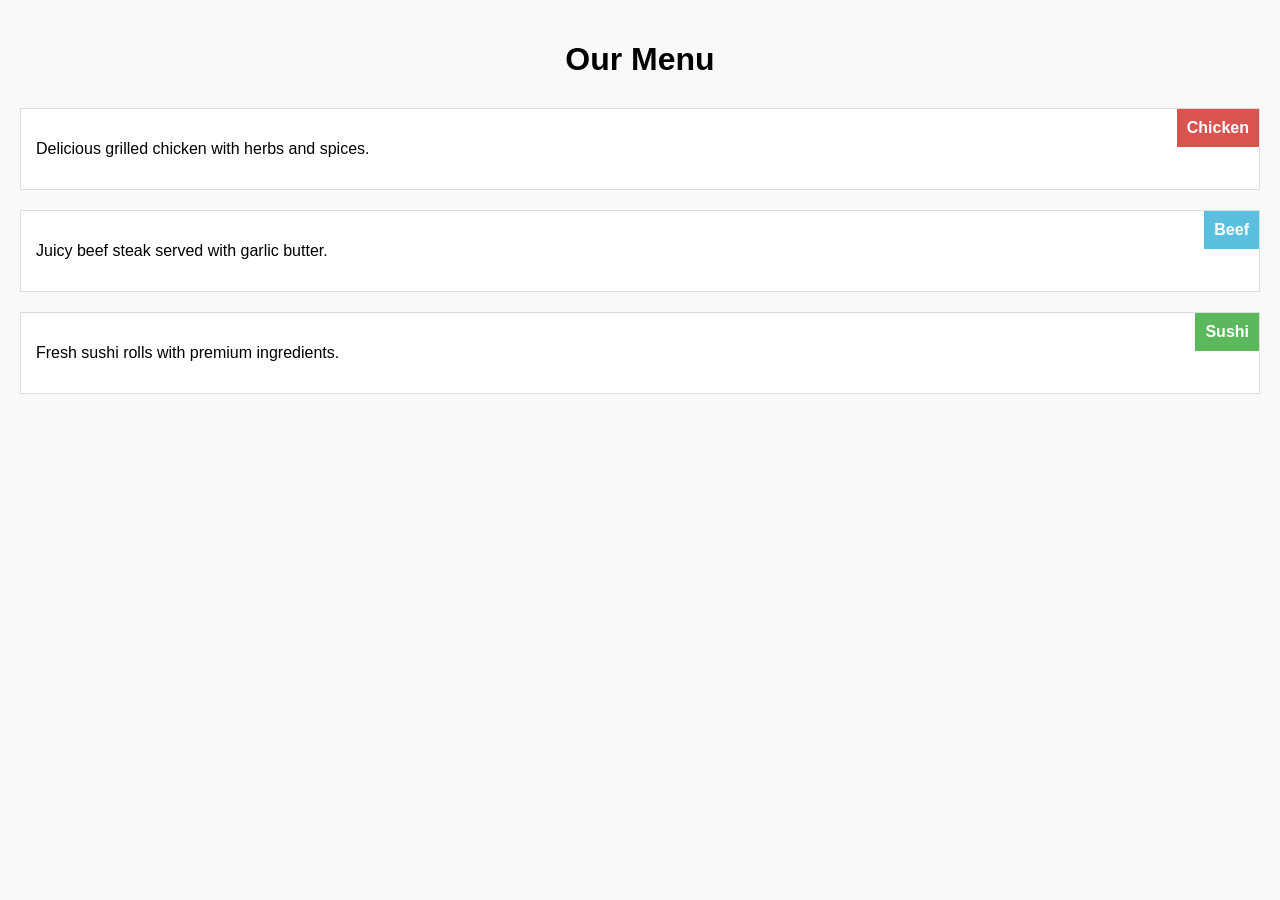
==== index.html @ c3e503fd "Add files via upload" ====
<!doctype html>
<html lang="en">
  <head>
    <meta charset="utf-8">
    <title>Module 5 Solution</title>
    <meta name="viewport" content="width=device-width, initial-scale=1">
    <link rel="stylesheet" href="style.css">
  </head>
  <body>
    <h1>Our Menu</h1>
    <div class="container">
      <section class="col-lg-4 col-md-6 col-sm-12">
        <div class="menu-item">
          <div class="menu-title chicken">Chicken</div>
          <p>Delicious grilled chicken with herbs and spices.</p>
        </div>
      </section>
      <section class="col-lg-4 col-md-6 col-sm-12">
        <div class="menu-item">
          <div class="menu-title beef">Beef</div>
          <p>Juicy beef steak served with garlic butter.</p>
        </div>
      </section>
      <section class="col-lg-4 col-md-12 col-sm-12">
        <div class="menu-item">
          <div class="menu-title sushi">Sushi</div>
          <p>Fresh sushi rolls with premium ingredients.</p>
        </div>
      </section>
    </div>
  </body>
</html>
---- style.css ----
* {
  box-sizing: border-box;
}
body {
  font-family: Arial, sans-serif;
  margin: 0;
  padding: 20px;
  background: #f9f9f9;
}
h1 {
  text-align: center;
  margin-bottom: 30px;
}
.container {
  display: flex;
  flex-wrap: wrap;
  gap: 20px;
  justify-content: center;
}
.menu-item {
  background: #fff;
  border: 1px solid #ddd;
  padding: 15px;
  width: 100%;
  position: relative;
}
.menu-title {
  font-weight: bold;
  padding: 10px;
  color: white;
  position: absolute;
  top: 0;
  right: 0;
}
.chicken {
  background-color: #d9534f;
}
.beef {
  background-color: #5bc0de;
}
.sushi {
  background-color: #5cb85c;
}
/* Responsive Columns */
.col-lg-4 {
  width: 30%;
}
.col-md-6 {
  width: 45%;
}
.col-sm-12 {
  width: 100%;
}
@media (max-width: 992px) {
  .col-lg-4 {
    width: 45%;
  }
}
@media (max-width: 768px) {
  .col-md-6, .col-lg-4 {
    width: 100%;
  }
}
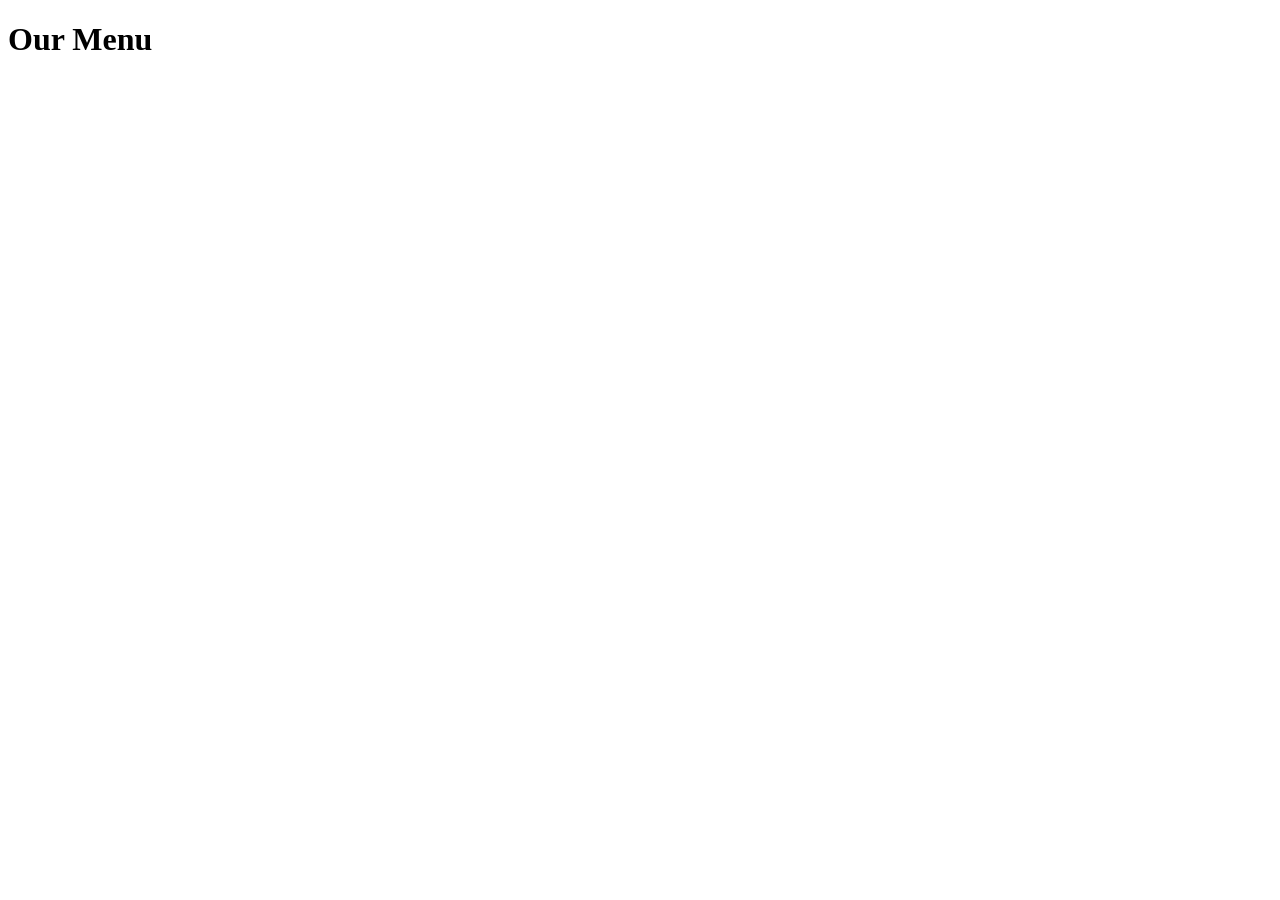
==== commit 820d1df1: "Add files via upload" ====
--- a/index.html
+++ b/index.html
@@ -1,32 +1,17 @@
 <!doctype html>
 <html lang="en">
-  <head>
-    <meta charset="utf-8">
-    <title>Module 5 Solution</title>
-    <meta name="viewport" content="width=device-width, initial-scale=1">
-    <link rel="stylesheet" href="style.css">
-  </head>
-  <body>
-    <h1>Our Menu</h1>
-    <div class="container">
-      <section class="col-lg-4 col-md-6 col-sm-12">
-        <div class="menu-item">
-          <div class="menu-title chicken">Chicken</div>
-          <p>Delicious grilled chicken with herbs and spices.</p>
-        </div>
-      </section>
-      <section class="col-lg-4 col-md-6 col-sm-12">
-        <div class="menu-item">
-          <div class="menu-title beef">Beef</div>
-          <p>Juicy beef steak served with garlic butter.</p>
-        </div>
-      </section>
-      <section class="col-lg-4 col-md-12 col-sm-12">
-        <div class="menu-item">
-          <div class="menu-title sushi">Sushi</div>
-          <p>Fresh sushi rolls with premium ingredients.</p>
-        </div>
-      </section>
-    </div>
-  </body>
+<head>
+  <meta charset="utf-8">
+  <title>Restaurant Menu</title>
+  <meta name="viewport" content="width=device-width, initial-scale=1">
+  <link rel="stylesheet" href="css/styles.css">
+  <script src="js/ajax-utils.js"></script>
+  <script src="js/script.js" defer></script>
+</head>
+<body>
+  <h1>Our Menu</h1>
+  <div id="main-content">
+    <!-- Dynamic content will load here -->
+  </div>
+</body>
 </html>
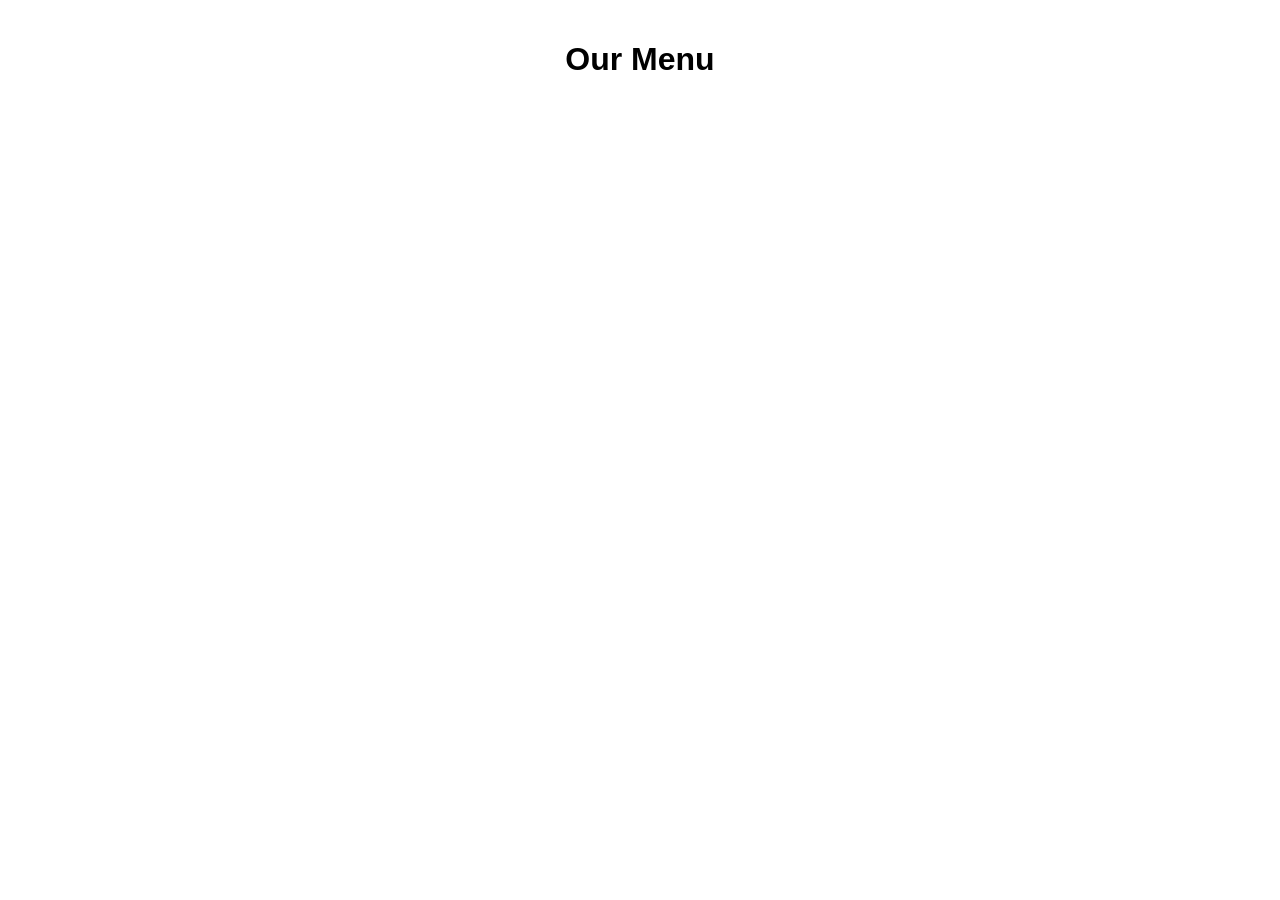
==== commit aa1c8b36: "Update index.html" ====
--- a/index.html
+++ b/index.html
@@ -4,9 +4,9 @@
   <meta charset="utf-8">
   <title>Restaurant Menu</title>
   <meta name="viewport" content="width=device-width, initial-scale=1">
-  <link rel="stylesheet" href="css/styles.css">
-  <script src="js/ajax-utils.js"></script>
-  <script src="js/script.js" defer></script>
+  <link rel="stylesheet" href="styles.css">
+  <script src="ajax-utils.js"></script>
+  <script src="script.js" defer></script>
 </head>
 <body>
   <h1>Our Menu</h1>
--- a/styles.css
+++ b/styles.css
@@ -0,0 +1,11 @@
+body {
+  font-family: Arial, sans-serif;
+  margin: 0;
+  padding: 20px;
+}
+h1 {
+  text-align: center;
+}
+#main-content {
+  margin-top: 20px;
+}
